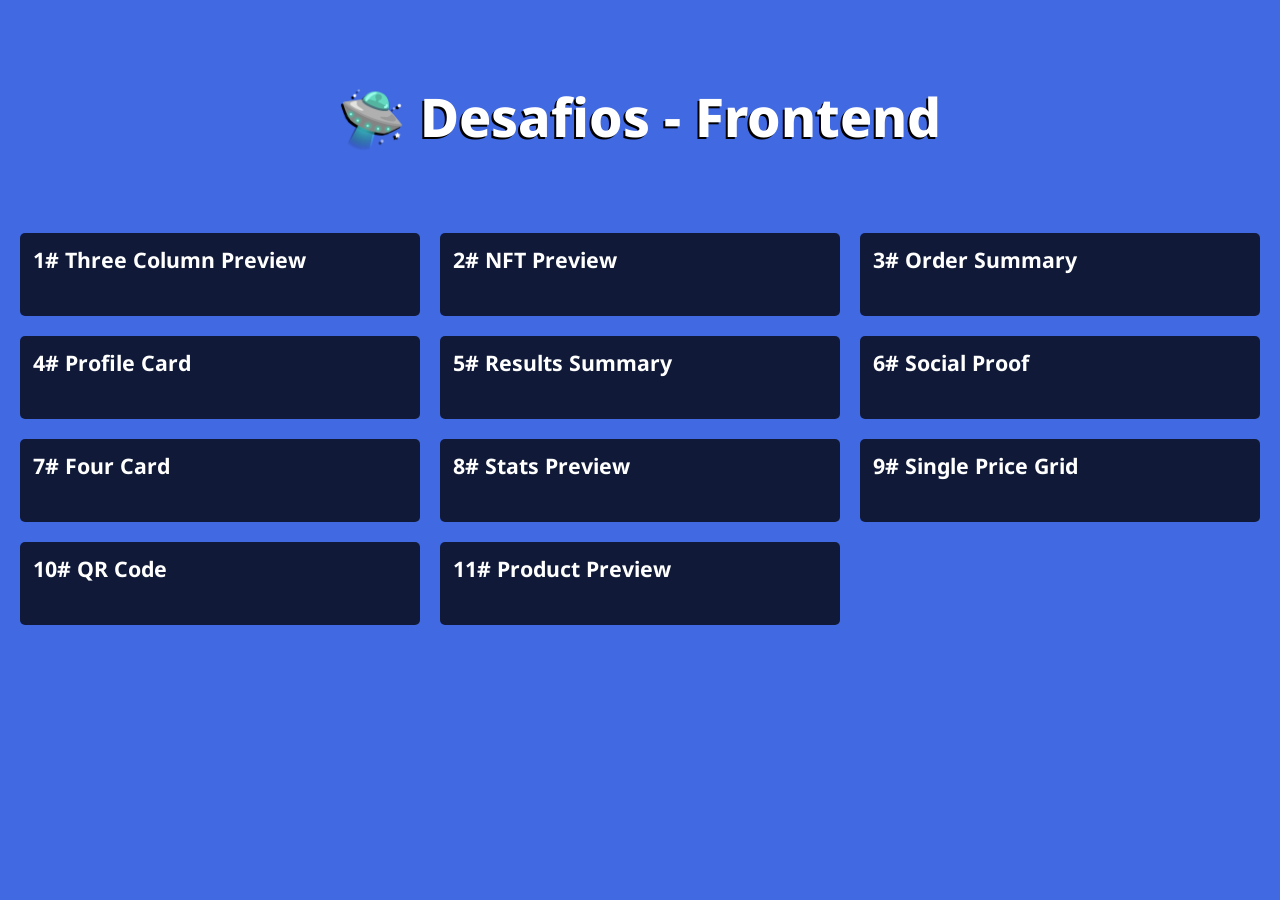
==== index.html @ 7c684b33 "Lobby desafios Arquivos para montar um lobby e manter os desafios" ====
<!DOCTYPE html>
<html lang="pt-br">
<head>
    <meta charset="UTF-8">
    <meta name="viewport" content="width=device-width, initial-scale=1.0">

    <title>Desafios - Frontend Mentor</title>

    <link rel="stylesheet" type="text/css" href="./style.css">

</head>
<body>
    <main>
        <h1>🛸 Desafios - Frontend</h1>
        <section id="container">
            <div class="bloco">
                <h2></h2>
                <p></p>
            </div>
            <div class="bloco">
                <h2></h2>
                <p></p>
            </div>
            <div class="bloco">
                <h2></h2>
                <p></p>
            </div>
            <div class="bloco">
                <h2></h2>
                <p></p>
            </div>
            <div class="bloco">
                <h2></h2>
                <p></p>
            </div>
            <div class="bloco">
                <h2></h2>
                <p></p>
            </div>
            <div class="bloco">
                <h2></h2>
                <p></p>
            </div>
            <div class="bloco">
                <h2></h2>
                <p></p>
            </div>
            <div class="bloco">
                <h2></h2>
                <p></p>
            </div>
            <div class="bloco">
                <h2></h2>
                <p></p>
            </div>
            <div class="bloco">
                <h2></h2>
                <p></p>
            </div>
        </section>
    </main>
    <script type="text/javascript" src="./script.js"></script>
</body>
</html>
---- style.css ----
@import url('https://fonts.googleapis.com/css2?family=Noto+Sans:ital,wght@0,100..900;1,100..900&display=swap');

* {
    margin: 0px;
    padding: 0px;
    box-sizing: border-box;
}

html,
body {
    height: 100%;
}

body {
    display: flex;
    justify-content: center;
    margin: 0px 20px;
    background-color: royalblue;
    font-family: "Noto Sans", sans-serif;
}

main {
    width: 100%;
}

h1 {
    text-align: center;
    width: 100%;
    color: white;
    font-size: 19pt;
    font-weight: 800;
    margin: 80px 0px 80px 0px;
    text-shadow: -2px 2px 0px black;
}

section#container {
    display: grid;
    place-content: center;
    text-align: left;
    grid-template-columns: minmax(150px, 250px);
    gap: 10px;
}

.bloco {
    padding: 4px 2px;
    border-radius: 5px;
    color: rgb(255, 255, 255);
    background-color: rgba(0, 0, 0, 0.750);
    transition:
        transform ease-out .5s;
}

.bloco:hover {
    cursor: pointer;
}

div.bloco h2 {
    font-size: 14pt;
    margin-left: 5px;
    margin-bottom: 5px;
}

div.bloco p {
    font-size: 12pt;
    margin-left: 5px;
    opacity: 0;
    transition: opacity ease-out .5s;
    color: rgb(238, 235, 235);
}

@media screen and (min-width: 450px) and (max-width: 799px) {
    h1 {
        font-size: 24pt;
    }

    body {
        margin: 0px 30px
    }

    section#container {
        grid-template-columns: repeat(2, minmax(150px, 350px));
    }

    .bloco {
        padding: 8px 4px;
    }

    .bloco:hover {
        transform: translateY(-15px);
    }

    .bloco:hover p {
        opacity: 1;
    }

    div.bloco h2 {
        font-size: 16pt;
    }

    div.bloco p {
        font-size: 14pt;
    }
}

@media screen and (min-width: 800px) and (max-width: 999px) {
    h1 {
        font-size: 28pt;
    }

    section#container {
        grid-template-columns: repeat(3, minmax(150px, 250px));
    }

    .bloco {
        padding: 10px 6px;
    }

    .bloco:hover {
        transform: translateY(-5px);
    }

    .bloco:hover p {
        opacity: 1;
    }

    div.bloco h2 {
        font-size: 14pt;
    }

    div.bloco p {
        font-size: 14pt;
    }
}

@media screen and (min-width: 1000px) {
    h1 {
        font-size: 40pt;
    }

    section#container {
        grid-template-columns: repeat(3, minmax(280px, 400px));
        gap: 20px;
    }

    .bloco {
        padding: 12px 8px;
    }

    .bloco:hover {
        transform: translateY(-15px);
    }

    .bloco:hover p {
        opacity: 1;
    }

    div.bloco h2 {
        font-size: 16pt;
    }

    div.bloco p {
        font-size: 14pt;
    }
}
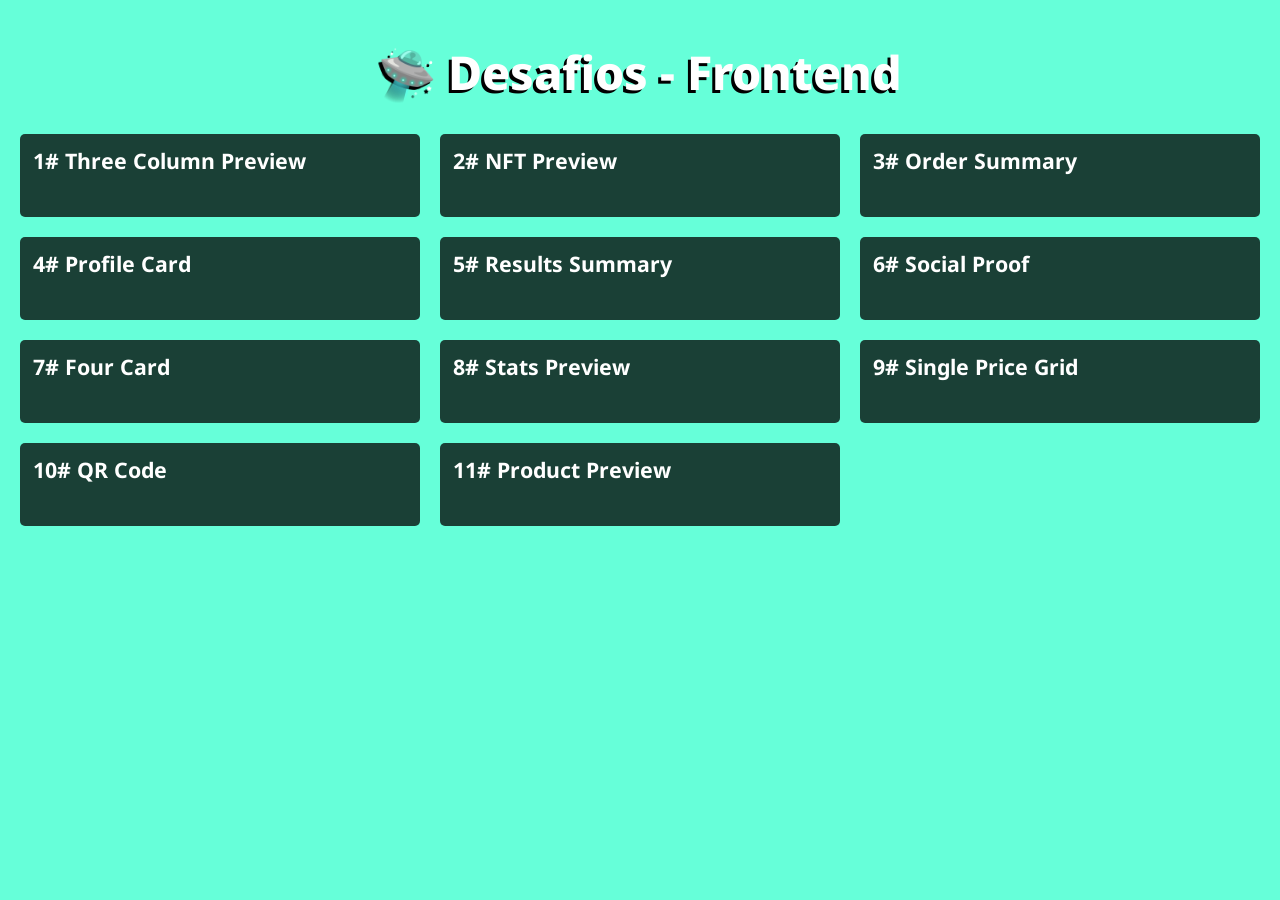
==== commit d0646186: "Refactor index.html structure and formatting" ====
--- a/index.html
+++ b/index.html
@@ -59,6 +59,6 @@
             </div>
         </section>
     </main>
-    <script type="text/javascript" src="./script.js"></script>
+    <script src="./script.js"></script>
 </body>
-</html>+</html>
--- a/style.css
+++ b/style.css
@@ -15,7 +15,7 @@
     display: flex;
     justify-content: center;
     margin: 0px 20px;
-    background-color: royalblue;
+    background-color: #66ffd9;
     font-family: "Noto Sans", sans-serif;
 }
 
@@ -29,8 +29,8 @@
     color: white;
     font-size: 19pt;
     font-weight: 800;
-    margin: 80px 0px 80px 0px;
-    text-shadow: -2px 2px 0px black;
+    margin: 40px 0px 30px 0px;
+    text-shadow: -3px 3px 0px black;
 }
 
 section#container {
@@ -47,30 +47,45 @@
     color: rgb(255, 255, 255);
     background-color: rgba(0, 0, 0, 0.750);
     transition:
-        transform ease-out .5s;
+        transform ease .5s;
 }
 
 .bloco:hover {
     cursor: pointer;
 }
 
+.bloco:hover p {
+    opacity: 1;
+}
+
+.bloco:hover p,
+.bloco:hover h2 {
+    text-shadow: -1px 1px 1px black;
+}
+
 div.bloco h2 {
-    font-size: 14pt;
+    font-size: 10pt;
     margin-left: 5px;
     margin-bottom: 5px;
+    transition: text-shadow ease-out .5s;
 }
 
 div.bloco p {
-    font-size: 12pt;
+    font-size: 8pt;
     margin-left: 5px;
-    opacity: 0;
-    transition: opacity ease-out .5s;
     color: rgb(238, 235, 235);
+    transition:
+        opacity ease-out .5s,
+        text-shadow ease-out .5s;
 }
 
-@media screen and (min-width: 450px) and (max-width: 799px) {
+@media screen and (min-width: 450px) and (max-width: 649px) {
+    main {
+        margin-bottom: 30px;
+    }
+
     h1 {
-        font-size: 24pt;
+        font-size: 25pt;
     }
 
     body {
@@ -78,7 +93,7 @@
     }
 
     section#container {
-        grid-template-columns: repeat(2, minmax(150px, 350px));
+        grid-template-columns: repeat(2, minmax(150px, 280px));
     }
 
     .bloco {
@@ -86,11 +101,73 @@
     }
 
     .bloco:hover {
-        transform: translateY(-15px);
+        transform: translateY(-5px);
     }
 
-    .bloco:hover p {
-        opacity: 1;
+    .bloco p {
+        opacity: 0;
+    }
+
+
+    div.bloco h2 {
+        font-size: 12pt;
+    }
+
+    div.bloco p {
+        font-size: 10pt;
+    }
+}
+
+@media screen and (min-width: 650px) and (max-width: 999px) {
+    h1 {
+        font-size: 30pt;
+    }
+
+    section#container {
+        grid-template-columns: repeat(3, minmax(150px, 3500px));
+    }
+
+    .bloco {
+        padding: 10px 6px;
+    }
+
+    .bloco:hover {
+        transform: translateY(-5px);
+    }
+
+    .bloco p {
+        opacity: 0;
+    }
+
+    div.bloco h2 {
+        font-size: 14pt;
+    }
+
+    div.bloco p {
+        font-size: 12pt;
+    }
+}
+
+@media screen and (min-width: 1000px) {
+    h1 {
+        font-size: 35pt;
+    }
+
+    section#container {
+        grid-template-columns: repeat(3, minmax(280px, 450px));
+        gap: 20px;
+    }
+
+    .bloco {
+        padding: 12px 8px;
+    }
+
+    .bloco:hover {
+        transform: translateY(-5px);
+    }
+
+    .bloco p {
+        opacity: 0;
     }
 
     div.bloco h2 {
@@ -101,64 +178,3 @@
         font-size: 14pt;
     }
 }
-
-@media screen and (min-width: 800px) and (max-width: 999px) {
-    h1 {
-        font-size: 28pt;
-    }
-
-    section#container {
-        grid-template-columns: repeat(3, minmax(150px, 250px));
-    }
-
-    .bloco {
-        padding: 10px 6px;
-    }
-
-    .bloco:hover {
-        transform: translateY(-5px);
-    }
-
-    .bloco:hover p {
-        opacity: 1;
-    }
-
-    div.bloco h2 {
-        font-size: 14pt;
-    }
-
-    div.bloco p {
-        font-size: 14pt;
-    }
-}
-
-@media screen and (min-width: 1000px) {
-    h1 {
-        font-size: 40pt;
-    }
-
-    section#container {
-        grid-template-columns: repeat(3, minmax(280px, 400px));
-        gap: 20px;
-    }
-
-    .bloco {
-        padding: 12px 8px;
-    }
-
-    .bloco:hover {
-        transform: translateY(-15px);
-    }
-
-    .bloco:hover p {
-        opacity: 1;
-    }
-
-    div.bloco h2 {
-        font-size: 16pt;
-    }
-
-    div.bloco p {
-        font-size: 14pt;
-    }
-}
